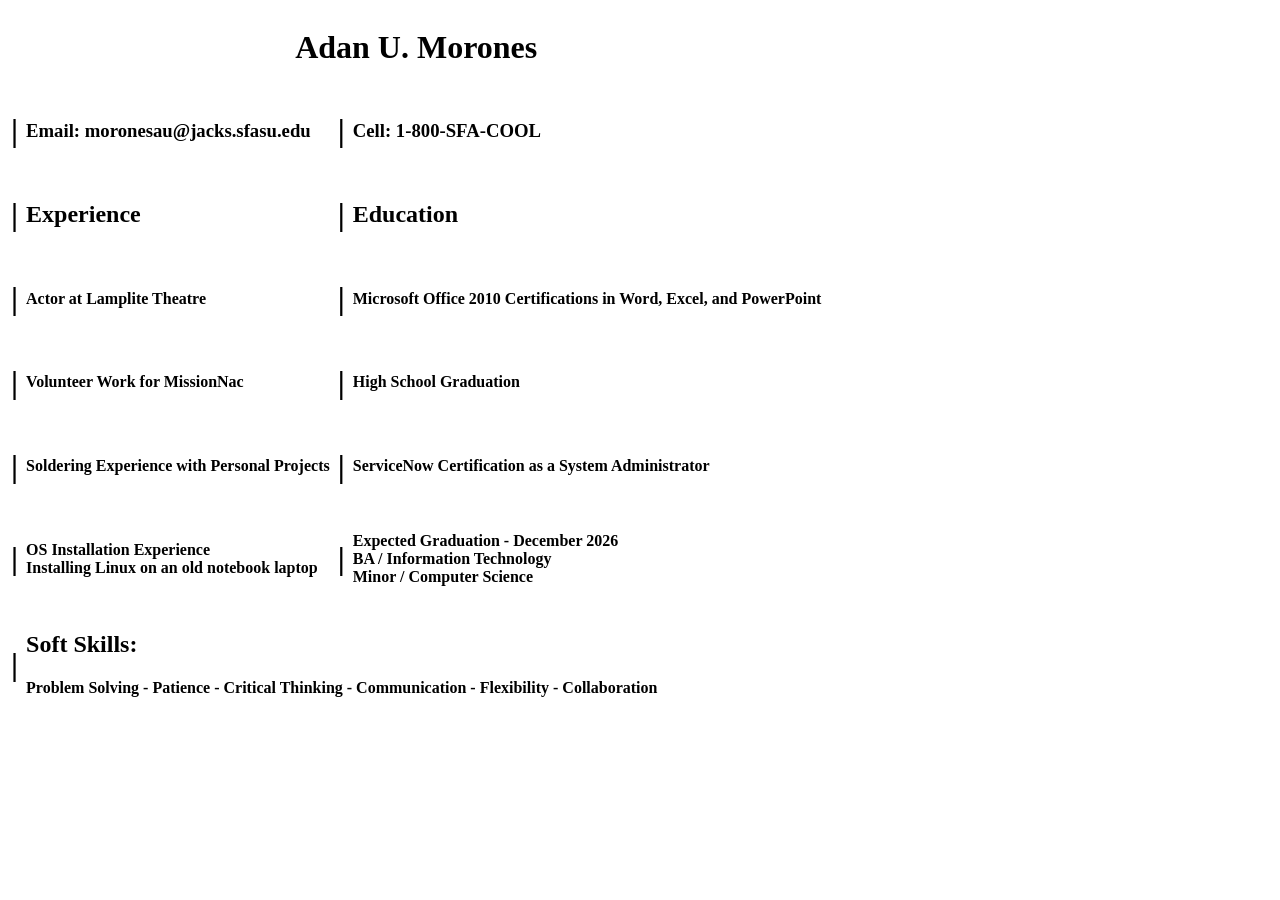
==== index.html @ 7b62b36b "renamed to index" ====
<!DOCTYPE html>
<html lang="en">
<head>
    <meta charset="UTF-8">
    <meta name="viewport" content="width=device-width, initial-scale=1.0">
    <title>My Resume</title>
</head>
<body>
    <table>
        <caption><h1>Adan U. Morones</h1></caption>
        <tr>
            <td><h1>|</h1></td>
            <td></td>
            <td><h3>Email: moronesau@jacks.sfasu.edu</h3></td>
            <td></td>
            <td><h1>|</h1></td>
            <td></td>
            <td><h3>Cell: 1-800-SFA-COOL</h3></td>
        </tr>
        <tr>
            <td><h1>|</h1></td>
            <td></td>
            <td><h2>Experience</h2></td>
            <td></td>
            <td><h1>|</h1></td>
            <td></td>
            <td><h2>Education</h2></td>
        </tr>
        <tr>
            <td><h1>|</h1></td>
            <td></td>
            <td><h4>Actor at Lamplite Theatre</h4></td>
            <td></td>
            <td><h1>|</h1></td>
            <td></td>
            <td><h4>Microsoft Office 2010 Certifications in Word, Excel, and PowerPoint</h4></td>
        </tr>
        <tr>
            <td><h1>|</h1></td>
            <td></td>
            <td><h4>Volunteer Work for MissionNac</h4></td>
            <td></td>
            <td><h1>|</h1></td>
            <td></td>
            <td><h4>High School Graduation</h4></td>
        </tr>
        <tr>
            <td><h1>|</h1></td>
            <td></td>
            <td><h4>Soldering Experience with Personal Projects</h4></td>
            <td></td>
            <td><h1>|</h1></td>
            <td></td>
            <td><h4>ServiceNow Certification as a System Administrator</h4></td>
        </tr>
        <tr>
            <td><h1>|</h1></td>
            <td></td>
            <td><h4>OS Installation Experience<br>Installing Linux on an old notebook laptop</h4></td>
            <td></td>
            <td><h1>|</h1></td>
            <td></td>
            <td><h4>Expected Graduation - December 2026<br>BA / Information Technology<br>Minor / Computer Science</h4></td>
        </tr>
        <tr>
            <td><h1>|</h1></td>
            <td></td>
            <td colspan="5"><h2>Soft Skills:</h2><h4>Problem Solving - Patience - Critical Thinking - Communication - Flexibility - Collaboration</h4></td>
        </tr>
    </table>
</body>
</html>
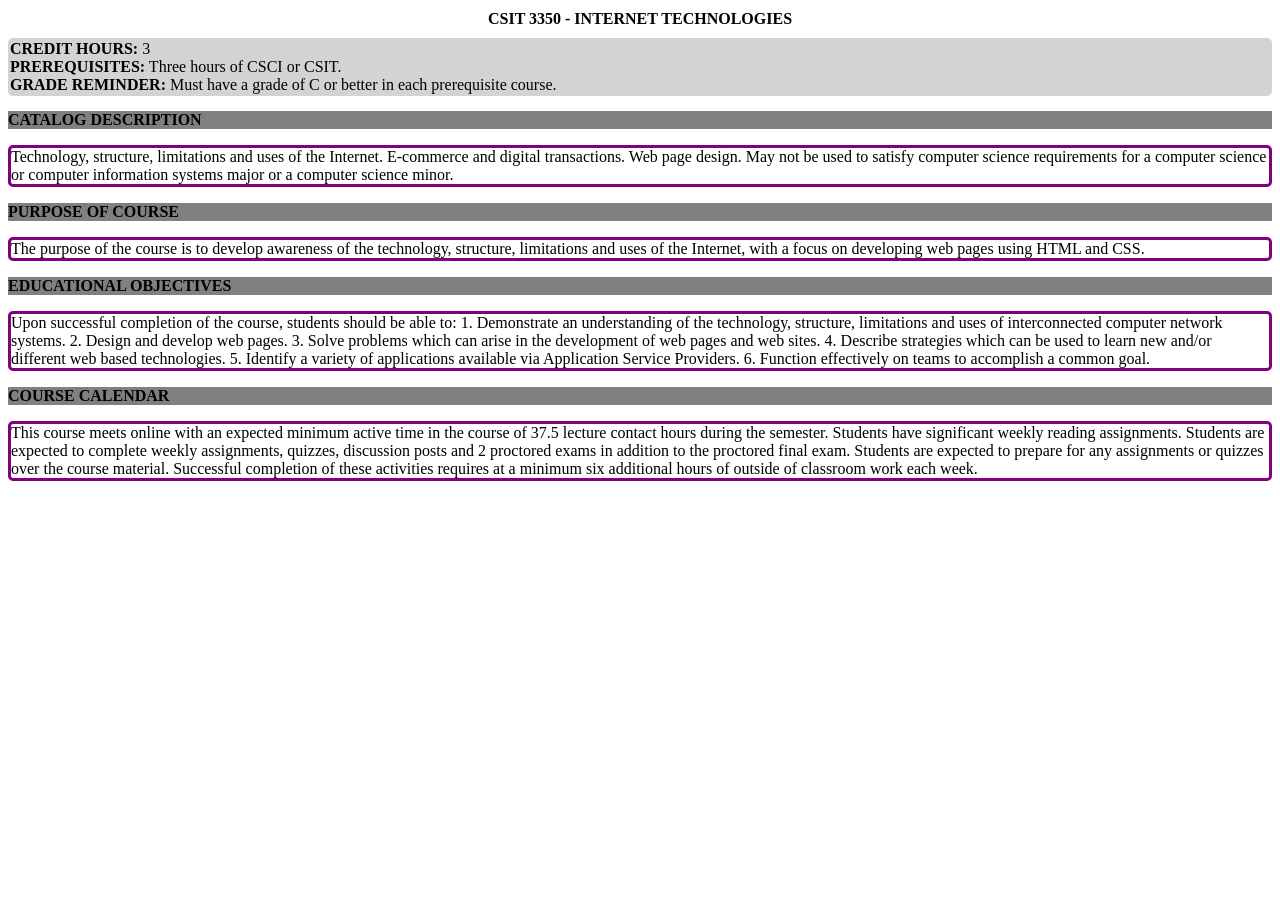
==== commit 7a304001: "dir dots" ====
--- a/index.html
+++ b/index.html
@@ -3,70 +3,31 @@
 <head>
     <meta charset="UTF-8">
     <meta name="viewport" content="width=device-width, initial-scale=1.0">
-    <title>My Resume</title>
+    <link rel="stylesheet" href="../styles/course-info.css">
+    <title>Document</title>
 </head>
 <body>
-    <table>
-        <caption><h1>Adan U. Morones</h1></caption>
-        <tr>
-            <td><h1>|</h1></td>
-            <td></td>
-            <td><h3>Email: moronesau@jacks.sfasu.edu</h3></td>
-            <td></td>
-            <td><h1>|</h1></td>
-            <td></td>
-            <td><h3>Cell: 1-800-SFA-COOL</h3></td>
-        </tr>
-        <tr>
-            <td><h1>|</h1></td>
-            <td></td>
-            <td><h2>Experience</h2></td>
-            <td></td>
-            <td><h1>|</h1></td>
-            <td></td>
-            <td><h2>Education</h2></td>
-        </tr>
-        <tr>
-            <td><h1>|</h1></td>
-            <td></td>
-            <td><h4>Actor at Lamplite Theatre</h4></td>
-            <td></td>
-            <td><h1>|</h1></td>
-            <td></td>
-            <td><h4>Microsoft Office 2010 Certifications in Word, Excel, and PowerPoint</h4></td>
-        </tr>
-        <tr>
-            <td><h1>|</h1></td>
-            <td></td>
-            <td><h4>Volunteer Work for MissionNac</h4></td>
-            <td></td>
-            <td><h1>|</h1></td>
-            <td></td>
-            <td><h4>High School Graduation</h4></td>
-        </tr>
-        <tr>
-            <td><h1>|</h1></td>
-            <td></td>
-            <td><h4>Soldering Experience with Personal Projects</h4></td>
-            <td></td>
-            <td><h1>|</h1></td>
-            <td></td>
-            <td><h4>ServiceNow Certification as a System Administrator</h4></td>
-        </tr>
-        <tr>
-            <td><h1>|</h1></td>
-            <td></td>
-            <td><h4>OS Installation Experience<br>Installing Linux on an old notebook laptop</h4></td>
-            <td></td>
-            <td><h1>|</h1></td>
-            <td></td>
-            <td><h4>Expected Graduation - December 2026<br>BA / Information Technology<br>Minor / Computer Science</h4></td>
-        </tr>
-        <tr>
-            <td><h1>|</h1></td>
-            <td></td>
-            <td colspan="5"><h2>Soft Skills:</h2><h4>Problem Solving - Patience - Critical Thinking - Communication - Flexibility - Collaboration</h4></td>
-        </tr>
-    </table>
+    <header class="label">CSIT 3350 - Internet Technologies</header>
+    <div class="course-data"><span class="label">Credit Hours:</span> 3
+    <div><span class="label">Prerequisites:</span> Three hours of CSCI or CSIT.</div>
+    <div><span class="label">Grade Reminder:</span> Must have a grade of C or better in each prerequisite course.</div></div>
+
+    <div class="section-head">Catalog Description</div>
+    <p class="purple-box">Technology, structure, limitations and uses of the Internet. E-commerce and digital transactions. Web page design. May not be used to satisfy computer science requirements for a computer science or computer information systems major or a computer science minor.</p>
+    
+    <div class="section-head">Purpose of Course</div>
+    <p class="purple-box">The purpose of the course is to develop awareness of the technology, structure, limitations and uses of the Internet, with a focus on developing web pages using HTML and CSS.</p>
+    
+    <div class="section-head">Educational Objectives</div>
+    <p class="purple-box">Upon successful completion of the course, students should be able to:
+1. Demonstrate an understanding of the technology, structure, limitations and uses of interconnected computer network systems.
+2. Design and develop web pages.
+3. Solve problems which can arise in the development of web pages and web sites.
+4. Describe strategies which can be used to learn new and/or different web based technologies.
+5. Identify a variety of applications available via Application Service Providers.
+6. Function effectively on teams to accomplish a common goal.</p>
+    
+<div class="section-head">Course Calendar</div>
+    <p class="purple-box">This course meets online with an expected minimum active time in the course of 37.5 lecture contact hours during the semester. Students have significant weekly reading assignments. Students are expected to complete weekly assignments, quizzes, discussion posts and 2 proctored exams in addition to the proctored final exam. Students are expected to prepare for any assignments or quizzes over the course material. Successful completion of these activities requires at a minimum six additional hours of outside of classroom work each week.</p>
 </body>
 </html>
--- a/styles/course-info.css
+++ b/styles/course-info.css
@@ -0,0 +1,27 @@
+header {
+    text-align: center;
+    margin: 10px;
+}
+
+.label {
+    font-weight: bold;
+    text-transform: uppercase;
+}
+
+.course-data {
+    background-color: lightgray;
+    border-radius: 5px;
+    padding: 2px;
+    margin-bottom: 15px;
+}
+
+.section-head {
+    background-color: gray;
+    text-transform: uppercase;
+    font-weight: bold;
+}
+
+.purple-box {
+    border: solid purple;
+    border-radius: 5px;
+}
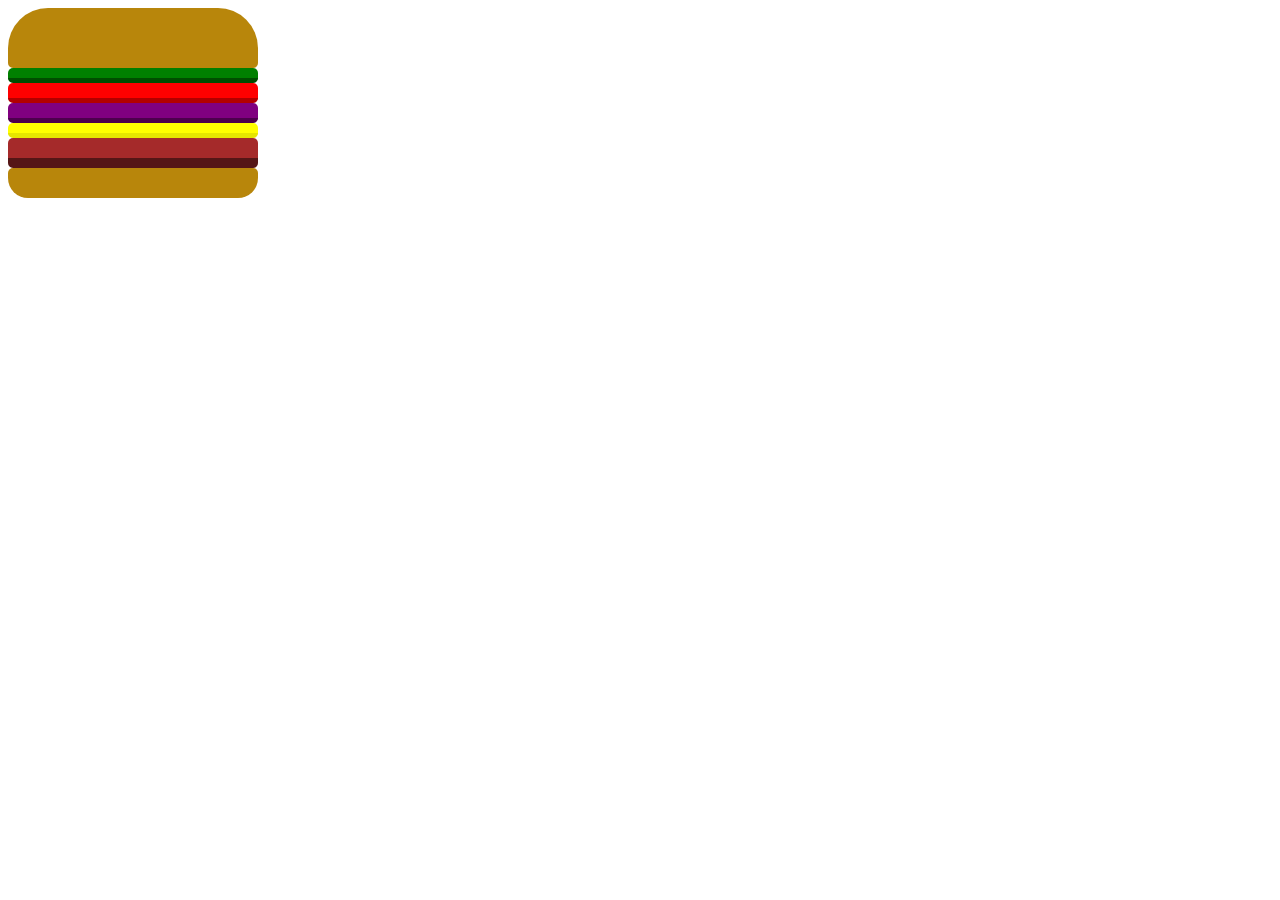
==== commit 2d1ee71e: "pasted hamburger code 1st try" ====
--- a/index.html
+++ b/index.html
@@ -3,31 +3,16 @@
 <head>
     <meta charset="UTF-8">
     <meta name="viewport" content="width=device-width, initial-scale=1.0">
-    <link rel="stylesheet" href="../styles/course-info.css">
+    <link rel="stylesheet" href="styles/hamburger.css">
     <title>Document</title>
 </head>
 <body>
-    <header class="label">CSIT 3350 - Internet Technologies</header>
-    <div class="course-data"><span class="label">Credit Hours:</span> 3
-    <div><span class="label">Prerequisites:</span> Three hours of CSCI or CSIT.</div>
-    <div><span class="label">Grade Reminder:</span> Must have a grade of C or better in each prerequisite course.</div></div>
-
-    <div class="section-head">Catalog Description</div>
-    <p class="purple-box">Technology, structure, limitations and uses of the Internet. E-commerce and digital transactions. Web page design. May not be used to satisfy computer science requirements for a computer science or computer information systems major or a computer science minor.</p>
-    
-    <div class="section-head">Purpose of Course</div>
-    <p class="purple-box">The purpose of the course is to develop awareness of the technology, structure, limitations and uses of the Internet, with a focus on developing web pages using HTML and CSS.</p>
-    
-    <div class="section-head">Educational Objectives</div>
-    <p class="purple-box">Upon successful completion of the course, students should be able to:
-1. Demonstrate an understanding of the technology, structure, limitations and uses of interconnected computer network systems.
-2. Design and develop web pages.
-3. Solve problems which can arise in the development of web pages and web sites.
-4. Describe strategies which can be used to learn new and/or different web based technologies.
-5. Identify a variety of applications available via Application Service Providers.
-6. Function effectively on teams to accomplish a common goal.</p>
-    
-<div class="section-head">Course Calendar</div>
-    <p class="purple-box">This course meets online with an expected minimum active time in the course of 37.5 lecture contact hours during the semester. Students have significant weekly reading assignments. Students are expected to complete weekly assignments, quizzes, discussion posts and 2 proctored exams in addition to the proctored final exam. Students are expected to prepare for any assignments or quizzes over the course material. Successful completion of these activities requires at a minimum six additional hours of outside of classroom work each week.</p>
+    <div class="bun topBun"></div>
+    <div class="lettuce inbetweens small"></div>
+    <div class="tomato inbetweens medium"></div>
+    <div class="onion inbetweens medium"></div>
+    <div class="cheese inbetweens small"></div>
+    <div id="patty" class="inbetweens"></div>
+    <div class="bun bottomBun"></div>
 </body>
 </html>
--- a/styles/hamburger.css
+++ b/styles/hamburger.css
@@ -0,0 +1,58 @@
+div {
+    width: 250px;
+}
+
+.bun {
+    background-color: darkgoldenrod;
+}
+
+.topBun {
+    height: 60px;
+    border-radius: 40px 40px 5px 5px;
+}
+
+.bottomBun {
+    height: 30px;
+    border-radius: 5px 5px 20px 20px;
+}
+
+.inbetweens {
+    border-radius: 5px 5px 5px 5px;
+    border-bottom-style: solid;
+    border-bottom-width: 5px;
+}
+
+.small {
+    height: 10px;
+}
+
+.medium {
+    height: 15px;
+}
+
+.lettuce {
+    background-color: green;
+    border-bottom-color: hsl(120, 100%, 15%);
+}
+
+.tomato {
+    background-color: red;
+    border-bottom-color: hsl(0, 100%, 35%);
+}
+
+.onion {
+    background-color: purple;
+    border-bottom-color: hsl(300, 100%, 15%);
+}
+
+.cheese {
+    background-color: yellow;
+    border-bottom-color: hsl(60, 100%, 45%);
+}
+
+#patty {
+    height: 20px;
+    background-color: brown;
+    border-bottom-width: 10px;
+    border-bottom-color: hsl(0, 59%, 21%);
+}
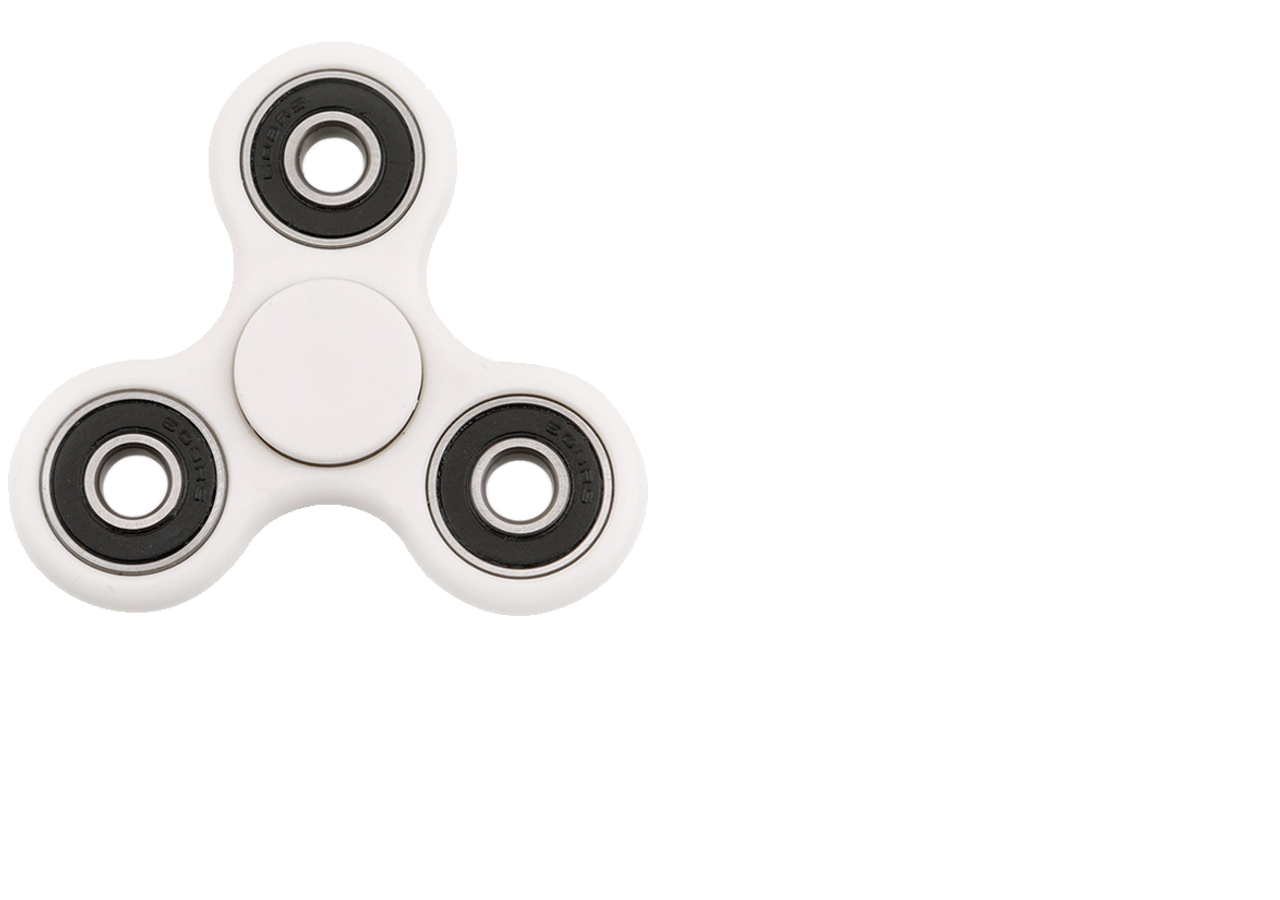
==== commit 805c1e3d: "changed index page to match fidget-spinner assignment" ====
--- a/index.html
+++ b/index.html
@@ -3,16 +3,10 @@
 <head>
     <meta charset="UTF-8">
     <meta name="viewport" content="width=device-width, initial-scale=1.0">
-    <link rel="stylesheet" href="styles/hamburger.css">
-    <title>Document</title>
+    <link rel="stylesheet" href="styles/fidget-spinner.css">
+    <title>Adan's Fidget Spinner</title>
 </head>
 <body>
-    <div class="bun topBun"></div>
-    <div class="lettuce inbetweens small"></div>
-    <div class="tomato inbetweens medium"></div>
-    <div class="onion inbetweens medium"></div>
-    <div class="cheese inbetweens small"></div>
-    <div id="patty" class="inbetweens"></div>
-    <div class="bun bottomBun"></div>
+    <img src="../images/Fidget-Spinner.png" alt="fidget spinner">
 </body>
 </html>
--- a/styles/fidget-spinner.css
+++ b/styles/fidget-spinner.css
@@ -0,0 +1,7 @@
+img {
+    transition: transform 3s ease;
+}
+
+img:hover {
+    transform: rotate(2880deg);
+}
